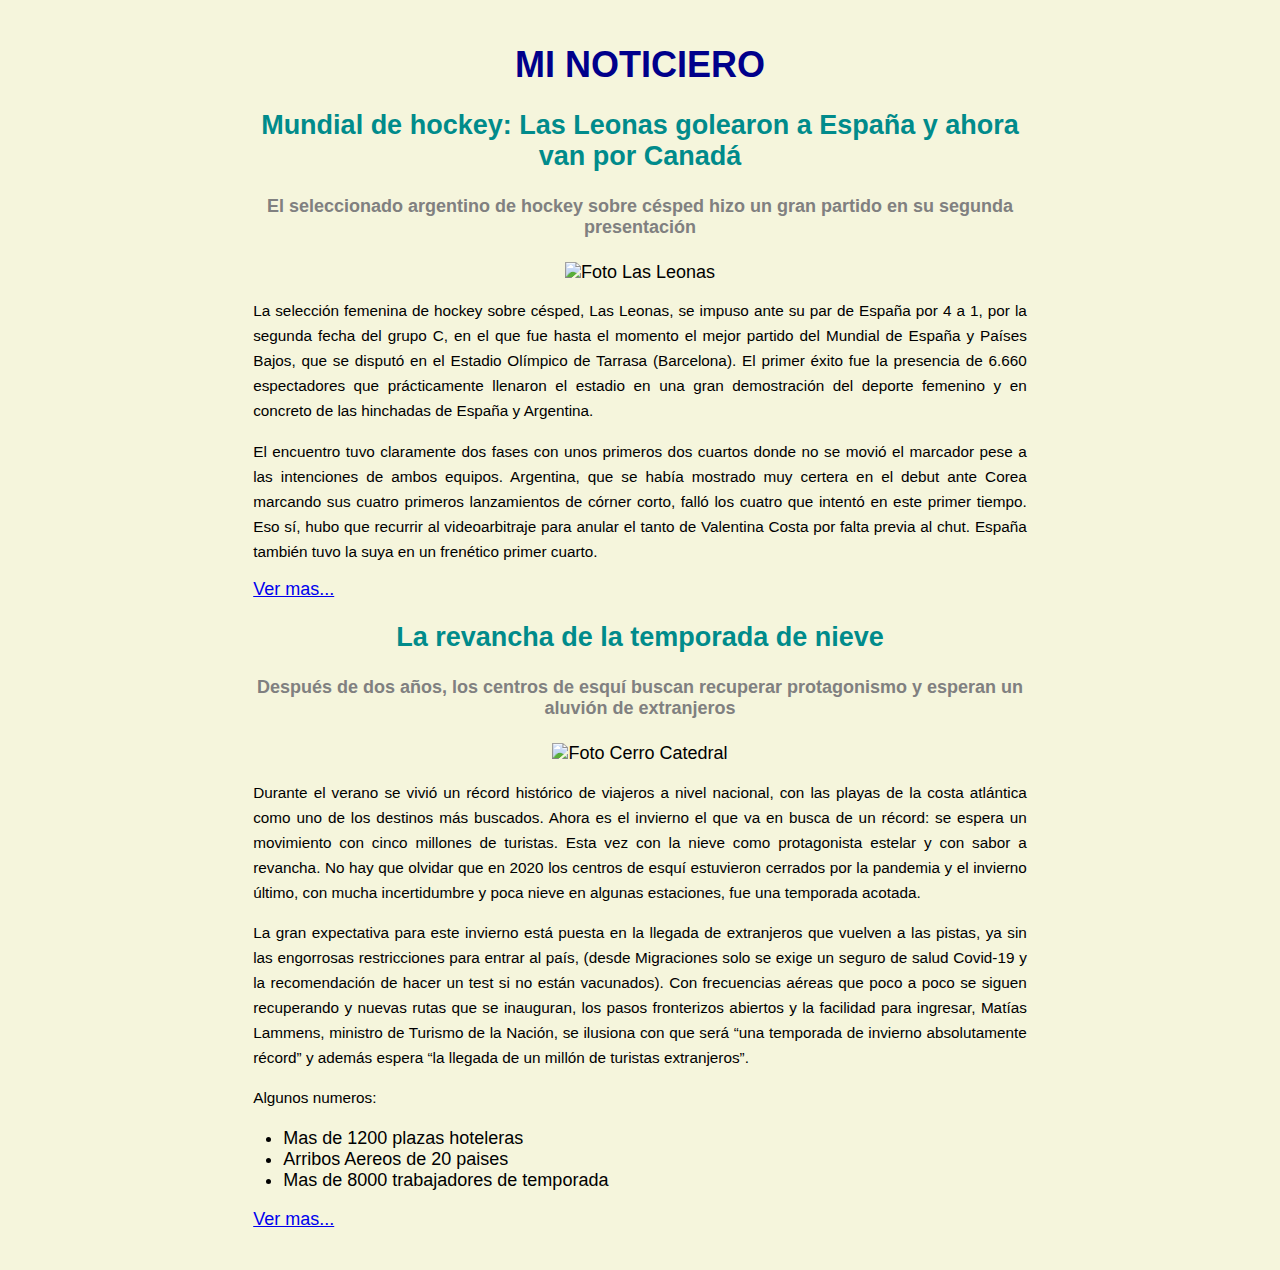
==== index.html @ 6bffdc72 "Initial commit" ====
<!DOCTYPE html>
<html lang="en">
  <head>
    <meta charset="UTF-8" />
    <meta name="viewport" content="width=device-width, initial-scale=1.0" />
    <meta http-equiv="X-UA-Compatible" content="ie=edge" />
    <link rel="stylesheet" href="/css/estilo.css" />
    <title>Front End - Ejercicio 1</title>
  </head>
  <!-- Enunciado
Armar una página que contenga 2 noticias:
Cada una debe tener:
● Un título
● Un subtítulo
● Una imagen
● Un enlace al portal donde está la noticia.
● Los textos deben estar justificados y los títulos
centrados, tener estilos y colores. También aplicar
una lista y un color de fondo. -->
  <body>
    <h1>Mi Noticiero</h1>
    <div class="contenidos">
      <div class="entrada-news">
        <h2>
          Mundial de hockey: Las Leonas golearon a España y ahora van por Canadá
        </h2>
        <h4>
          El seleccionado argentino de hockey sobre césped hizo un gran partido
          en su segunda presentación
        </h4>
        <img
          src="https://images.pagina12.com.ar/styles/focal_3_2_960x640/public/2022-07/568182-leonas-20efe.jpeg?itok=KvPvKa-x"
          alt="Foto Las Leonas"
        />
        <p>
          La selección femenina de hockey sobre césped, Las Leonas, se impuso
          ante su par de España por 4 a 1, por la segunda fecha del grupo C, en
          el que fue hasta el momento el mejor partido del Mundial de España y
          Países Bajos, que se disputó en el Estadio Olímpico de Tarrasa
          (Barcelona). El primer éxito fue la presencia de 6.660 espectadores
          que prácticamente llenaron el estadio en una gran demostración del
          deporte femenino y en concreto de las hinchadas de España y Argentina.
        </p>
        <p>
          El encuentro tuvo claramente dos fases con unos primeros dos cuartos
          donde no se movió el marcador pese a las intenciones de ambos equipos.
          Argentina, que se había mostrado muy certera en el debut ante Corea
          marcando sus cuatro primeros lanzamientos de córner corto, falló los
          cuatro que intentó en este primer tiempo. Eso sí, hubo que recurrir al
          videoarbitraje para anular el tanto de Valentina Costa por falta
          previa al chut. España también tuvo la suya en un frenético primer
          cuarto.
        </p>
        <div id="ir-al-contenido">
          <a
            href="https://www.pagina12.com.ar/434163-mundial-de-hockey-las-leonas-golearon-a-espana-y-ahora-van-p"
            >Ver mas...</a
          >
        </div>
      </div>
      <div class="entrada-news">
        <h2>
          La revancha de la temporada de nieve
        </h2>
        <h4>
          Después de dos años, los centros de esquí buscan recuperar
          protagonismo y esperan un aluvión de extranjeros
        </h4>
        <img
          src="https://www.lanacion.com.ar/resizer/xxtZKM75PHugLPni4T5O2KtIua4=/1200x800/smart/filters:format(webp):quality(80)/cloudfront-us-east-1.images.arcpublishing.com/lanacionar/RM6C4DFHYFALLELHYUGKCYI35I.JPG"
          alt="Foto Cerro Catedral"
        />
        <p>
          Durante el verano se vivió un récord histórico de viajeros a nivel
          nacional, con las playas de la costa atlántica como uno de los
          destinos más buscados. Ahora es el invierno el que va en busca de un
          récord: se espera un movimiento con cinco millones de turistas. Esta
          vez con la nieve como protagonista estelar y con sabor a revancha. No
          hay que olvidar que en 2020 los centros de esquí estuvieron cerrados
          por la pandemia y el invierno último, con mucha incertidumbre y poca
          nieve en algunas estaciones, fue una temporada acotada.
        </p>
        <p>
          La gran expectativa para este invierno está puesta en la llegada de
          extranjeros que vuelven a las pistas, ya sin las engorrosas
          restricciones para entrar al país, (desde Migraciones solo se exige un
          seguro de salud Covid-19 y la recomendación de hacer un test si no
          están vacunados). Con frecuencias aéreas que poco a poco se siguen
          recuperando y nuevas rutas que se inauguran, los pasos fronterizos
          abiertos y la facilidad para ingresar, Matías Lammens, ministro de
          Turismo de la Nación, se ilusiona con que será “una temporada de
          invierno absolutamente récord” y además espera “la llegada de un
          millón de turistas extranjeros”.
        </p>
        <p> Algunos numeros: 
          <ul>
            <li>Mas de 1200 plazas hoteleras</li>
            <li>Arribos Aereos de 20 paises</li>
            <li>Mas de 8000 trabajadores de temporada</li>
          </ul>
        </p>
        <div id="ir-al-contenido">
          <a
            href="https://www.lanacion.com.ar/turismo/la-revancha-de-la-temporada-de-nieve-nid26062022/"
            >Ver mas...</a
          >
        </div>
      </div>
    </div>
  </body>
</html>
---- css/estilo.css ----
body {
  margin: 0 auto;
  padding: 20px;
  font-size: 18px;
  text-align: center;
  background-color: beige;
  font-family: "Gill Sans", "Gill Sans MT", Calibri, "Trebuchet MS", sans-serif;
}
h1 {
  font-weight: bolder;
  text-transform: uppercase;
  color: darkblue;
}
h2 {
  color: darkcyan;
}
h3,
h4,
h5,
h6 {
  color: grey;
}
img {
  width: 300px;
  height: 300px;
}
ul {
  text-align: left;
}
p {
  text-align: justify;
  line-height: 25px;
  font-size: 85%;
  padding: 0 10px;
}
#ir-al-contenido {
  text-align: left;
  padding: 0 10px;
}
.contenidos {
  margin: 0 auto;
  width: 80%;
}
.entrada-news {
  width: 80%;
  margin: 20px auto;
}
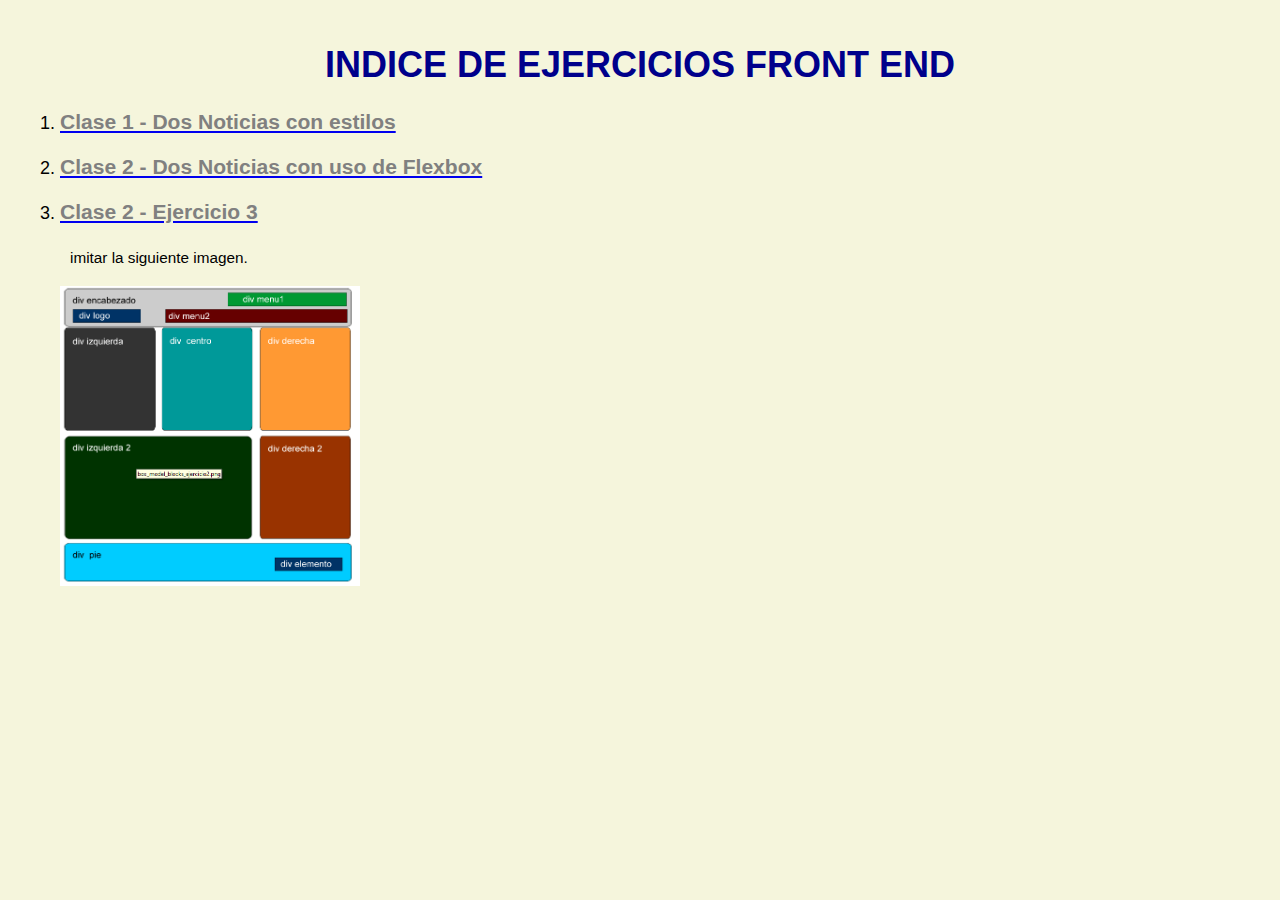
==== commit a0bf460a: "agrego ejercicio 3" ====
--- a/index.html
+++ b/index.html
@@ -4,108 +4,20 @@
     <meta charset="UTF-8" />
     <meta name="viewport" content="width=device-width, initial-scale=1.0" />
     <meta http-equiv="X-UA-Compatible" content="ie=edge" />
-    <link rel="stylesheet" href="/css/estilo.css" />
+    <link rel="stylesheet" href="/css/estilo-clase-1.css" />
+    <!-- <link href="font"> -->
     <title>Front End - Ejercicio 1</title>
   </head>
-  <!-- Enunciado
-Armar una página que contenga 2 noticias:
-Cada una debe tener:
-● Un título
-● Un subtítulo
-● Una imagen
-● Un enlace al portal donde está la noticia.
-● Los textos deben estar justificados y los títulos
-centrados, tener estilos y colores. También aplicar
-una lista y un color de fondo. -->
   <body>
-    <h1>Mi Noticiero</h1>
-    <div class="contenidos">
-      <div class="entrada-news">
-        <h2>
-          Mundial de hockey: Las Leonas golearon a España y ahora van por Canadá
-        </h2>
-        <h4>
-          El seleccionado argentino de hockey sobre césped hizo un gran partido
-          en su segunda presentación
-        </h4>
-        <img
-          src="https://images.pagina12.com.ar/styles/focal_3_2_960x640/public/2022-07/568182-leonas-20efe.jpeg?itok=KvPvKa-x"
-          alt="Foto Las Leonas"
-        />
-        <p>
-          La selección femenina de hockey sobre césped, Las Leonas, se impuso
-          ante su par de España por 4 a 1, por la segunda fecha del grupo C, en
-          el que fue hasta el momento el mejor partido del Mundial de España y
-          Países Bajos, que se disputó en el Estadio Olímpico de Tarrasa
-          (Barcelona). El primer éxito fue la presencia de 6.660 espectadores
-          que prácticamente llenaron el estadio en una gran demostración del
-          deporte femenino y en concreto de las hinchadas de España y Argentina.
-        </p>
-        <p>
-          El encuentro tuvo claramente dos fases con unos primeros dos cuartos
-          donde no se movió el marcador pese a las intenciones de ambos equipos.
-          Argentina, que se había mostrado muy certera en el debut ante Corea
-          marcando sus cuatro primeros lanzamientos de córner corto, falló los
-          cuatro que intentó en este primer tiempo. Eso sí, hubo que recurrir al
-          videoarbitraje para anular el tanto de Valentina Costa por falta
-          previa al chut. España también tuvo la suya en un frenético primer
-          cuarto.
-        </p>
-        <div id="ir-al-contenido">
-          <a
-            href="https://www.pagina12.com.ar/434163-mundial-de-hockey-las-leonas-golearon-a-espana-y-ahora-van-p"
-            >Ver mas...</a
-          >
-        </div>
-      </div>
-      <div class="entrada-news">
-        <h2>
-          La revancha de la temporada de nieve
-        </h2>
-        <h4>
-          Después de dos años, los centros de esquí buscan recuperar
-          protagonismo y esperan un aluvión de extranjeros
-        </h4>
-        <img
-          src="https://www.lanacion.com.ar/resizer/xxtZKM75PHugLPni4T5O2KtIua4=/1200x800/smart/filters:format(webp):quality(80)/cloudfront-us-east-1.images.arcpublishing.com/lanacionar/RM6C4DFHYFALLELHYUGKCYI35I.JPG"
-          alt="Foto Cerro Catedral"
-        />
-        <p>
-          Durante el verano se vivió un récord histórico de viajeros a nivel
-          nacional, con las playas de la costa atlántica como uno de los
-          destinos más buscados. Ahora es el invierno el que va en busca de un
-          récord: se espera un movimiento con cinco millones de turistas. Esta
-          vez con la nieve como protagonista estelar y con sabor a revancha. No
-          hay que olvidar que en 2020 los centros de esquí estuvieron cerrados
-          por la pandemia y el invierno último, con mucha incertidumbre y poca
-          nieve en algunas estaciones, fue una temporada acotada.
-        </p>
-        <p>
-          La gran expectativa para este invierno está puesta en la llegada de
-          extranjeros que vuelven a las pistas, ya sin las engorrosas
-          restricciones para entrar al país, (desde Migraciones solo se exige un
-          seguro de salud Covid-19 y la recomendación de hacer un test si no
-          están vacunados). Con frecuencias aéreas que poco a poco se siguen
-          recuperando y nuevas rutas que se inauguran, los pasos fronterizos
-          abiertos y la facilidad para ingresar, Matías Lammens, ministro de
-          Turismo de la Nación, se ilusiona con que será “una temporada de
-          invierno absolutamente récord” y además espera “la llegada de un
-          millón de turistas extranjeros”.
-        </p>
-        <p> Algunos numeros: 
-          <ul>
-            <li>Mas de 1200 plazas hoteleras</li>
-            <li>Arribos Aereos de 20 paises</li>
-            <li>Mas de 8000 trabajadores de temporada</li>
-          </ul>
-        </p>
-        <div id="ir-al-contenido">
-          <a
-            href="https://www.lanacion.com.ar/turismo/la-revancha-de-la-temporada-de-nieve-nid26062022/"
-            >Ver mas...</a
-          >
-        </div>
-      </div>
-    </div>
+    <h1>Indice de Ejercicios Front End</h1>
+    <ol>
+      <li><a href="clase1.html"><h3>Clase 1 - Dos Noticias con estilos</h3></a></li>
+      <li><a href="clase2.html"><h3>Clase 2 - Dos Noticias con uso de Flexbox</h3></a></li>
+      <li><a href="clase2-ejercicio3.html"><h3>Clase 2 - Ejercicio 3</h3></a>
+      <p>imitar la siguiente imagen.</p>
+  <img alt="Foto Ejercicio 3" src="img/c2ej3.png"/>
+  </li>
+    </ol>
+  </div>
   </body>
 </html>
--- a/css/estilo-clase-1.css
+++ b/css/estilo-clase-1.css
@@ -0,0 +1,49 @@
+body {
+  margin: 0 auto;
+  padding: 20px;
+  font-size: 18px;
+  text-align: center;
+  background-color: beige;
+  font-family: "Gill Sans", "Gill Sans MT", Calibri, "Trebuchet MS", sans-serif;
+}
+h1 {
+  font-weight: bolder;
+  text-transform: uppercase;
+  color: darkblue;
+}
+h2 {
+  color: darkcyan;
+  letter-spacing: 0.6px;
+}
+h3,
+h4,
+h5,
+h6 {
+  color: grey;
+}
+img {
+  width: 300px;
+  height: 300px;
+}
+ul,
+ol {
+  text-align: left;
+}
+p {
+  text-align: justify;
+  line-height: 25px;
+  font-size: 85%;
+  padding: 0 10px;
+}
+#ir-al-contenido {
+  text-align: left;
+  padding: 0 10px;
+}
+.contenidos {
+  margin: 0 auto;
+  width: 80%;
+}
+.entrada-news {
+  width: 80%;
+  margin: 20px auto;
+}
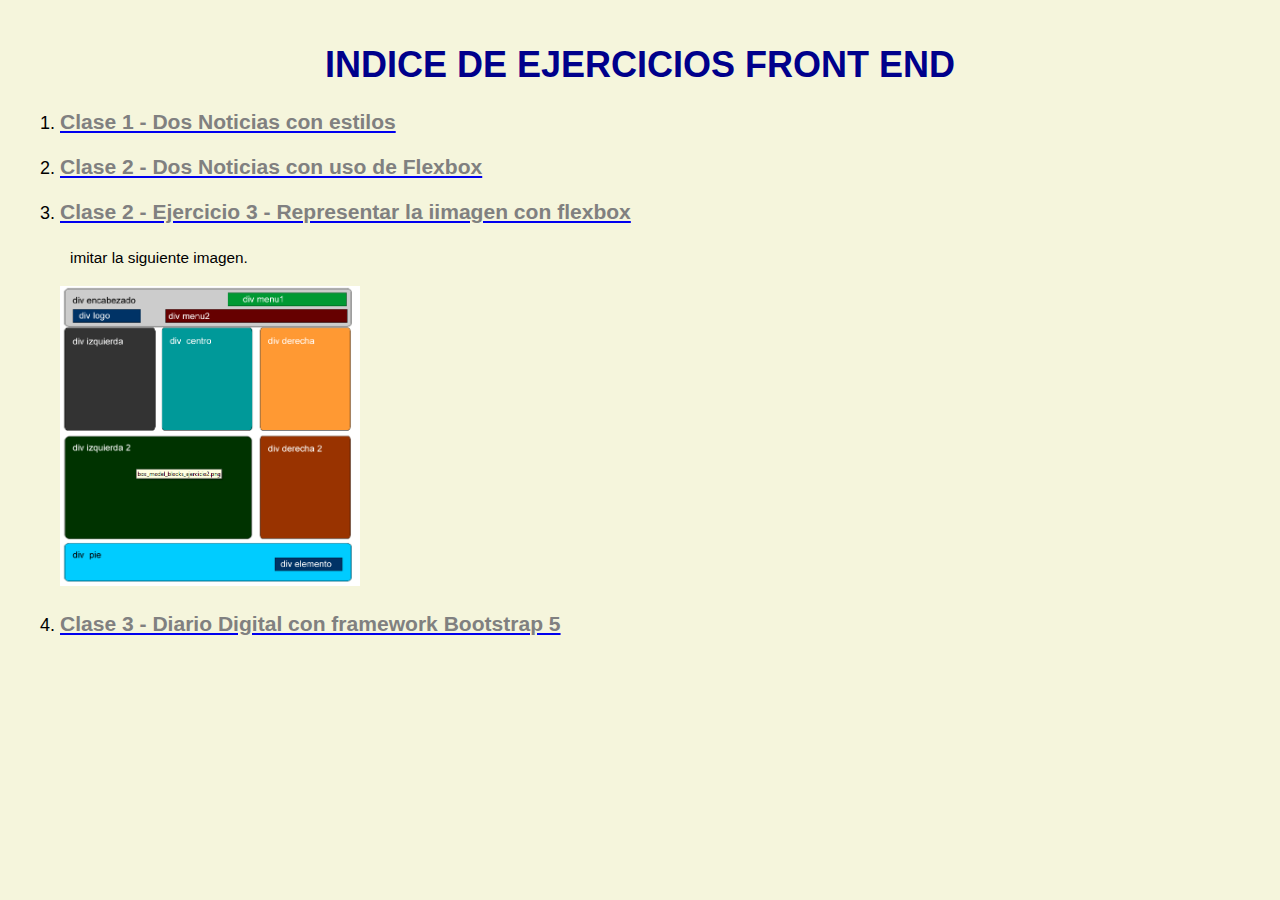
==== commit 3bd7f994: "creacion ej clase 3" ====
--- a/index.html
+++ b/index.html
@@ -13,10 +13,11 @@
     <ol>
       <li><a href="clase1.html"><h3>Clase 1 - Dos Noticias con estilos</h3></a></li>
       <li><a href="clase2.html"><h3>Clase 2 - Dos Noticias con uso de Flexbox</h3></a></li>
-      <li><a href="clase2-ejercicio3.html"><h3>Clase 2 - Ejercicio 3</h3></a>
-      <p>imitar la siguiente imagen.</p>
+      <li><a href="clase2-ejercicio3.html"><h3>Clase 2 - Ejercicio 3 - Representar la iimagen con flexbox</h3></a>
+         <p>imitar la siguiente imagen.</p>
   <img alt="Foto Ejercicio 3" src="img/c2ej3.png"/>
   </li>
+  <li><a href="clase3.html"><h3>Clase 3 - Diario Digital con framework Bootstrap 5</h3></a>
     </ol>
   </div>
   </body>
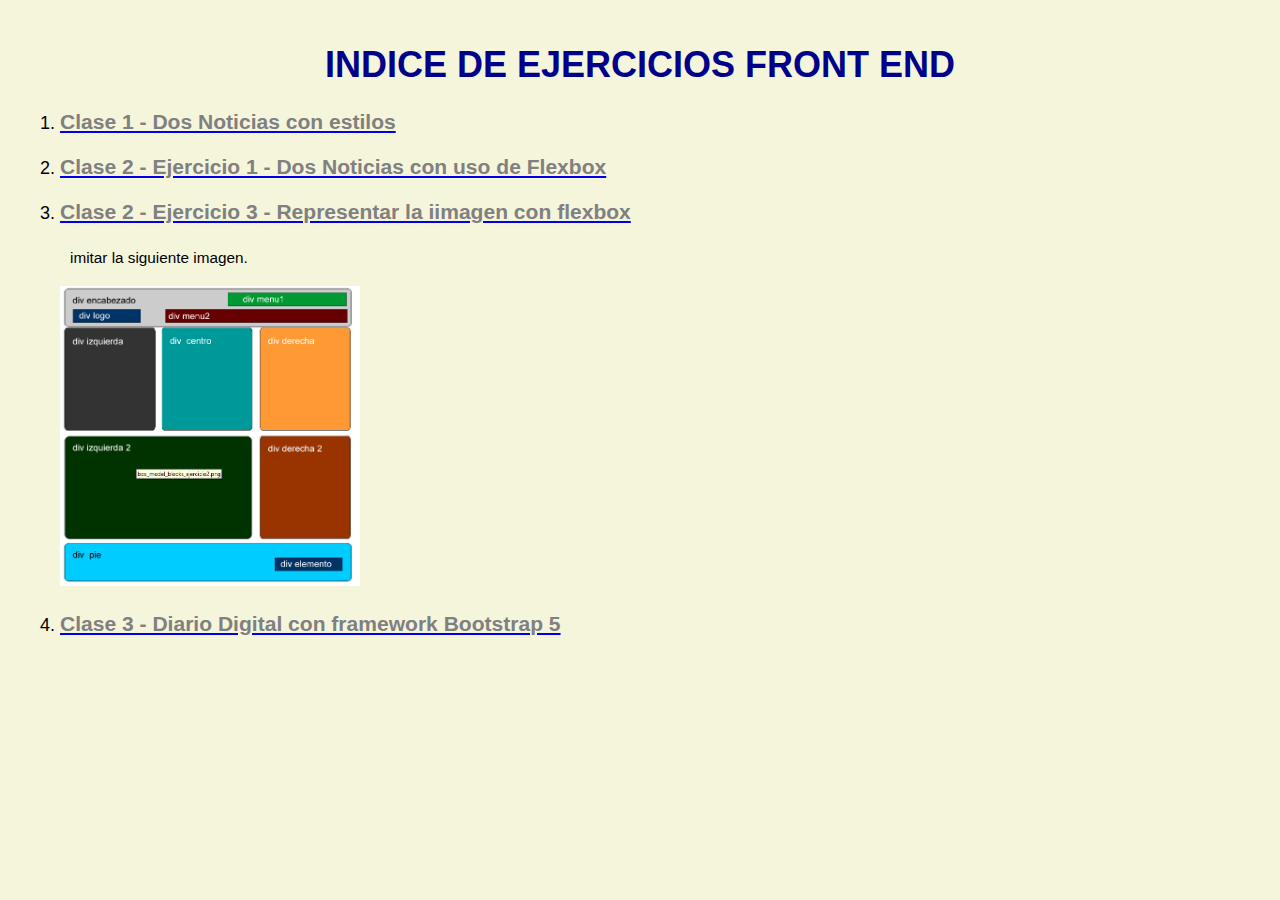
==== commit 8cbb38fb: "ordeno nombres de archivos" ====
--- a/index.html
+++ b/index.html
@@ -12,7 +12,7 @@
     <h1>Indice de Ejercicios Front End</h1>
     <ol>
       <li><a href="clase1.html"><h3>Clase 1 - Dos Noticias con estilos</h3></a></li>
-      <li><a href="clase2.html"><h3>Clase 2 - Dos Noticias con uso de Flexbox</h3></a></li>
+      <li><a href="clase2-ejercicio1.html"><h3>Clase 2 - Ejercicio 1 - Dos Noticias con uso de Flexbox</h3></a></li>
       <li><a href="clase2-ejercicio3.html"><h3>Clase 2 - Ejercicio 3 - Representar la iimagen con flexbox</h3></a>
          <p>imitar la siguiente imagen.</p>
   <img alt="Foto Ejercicio 3" src="img/c2ej3.png"/>
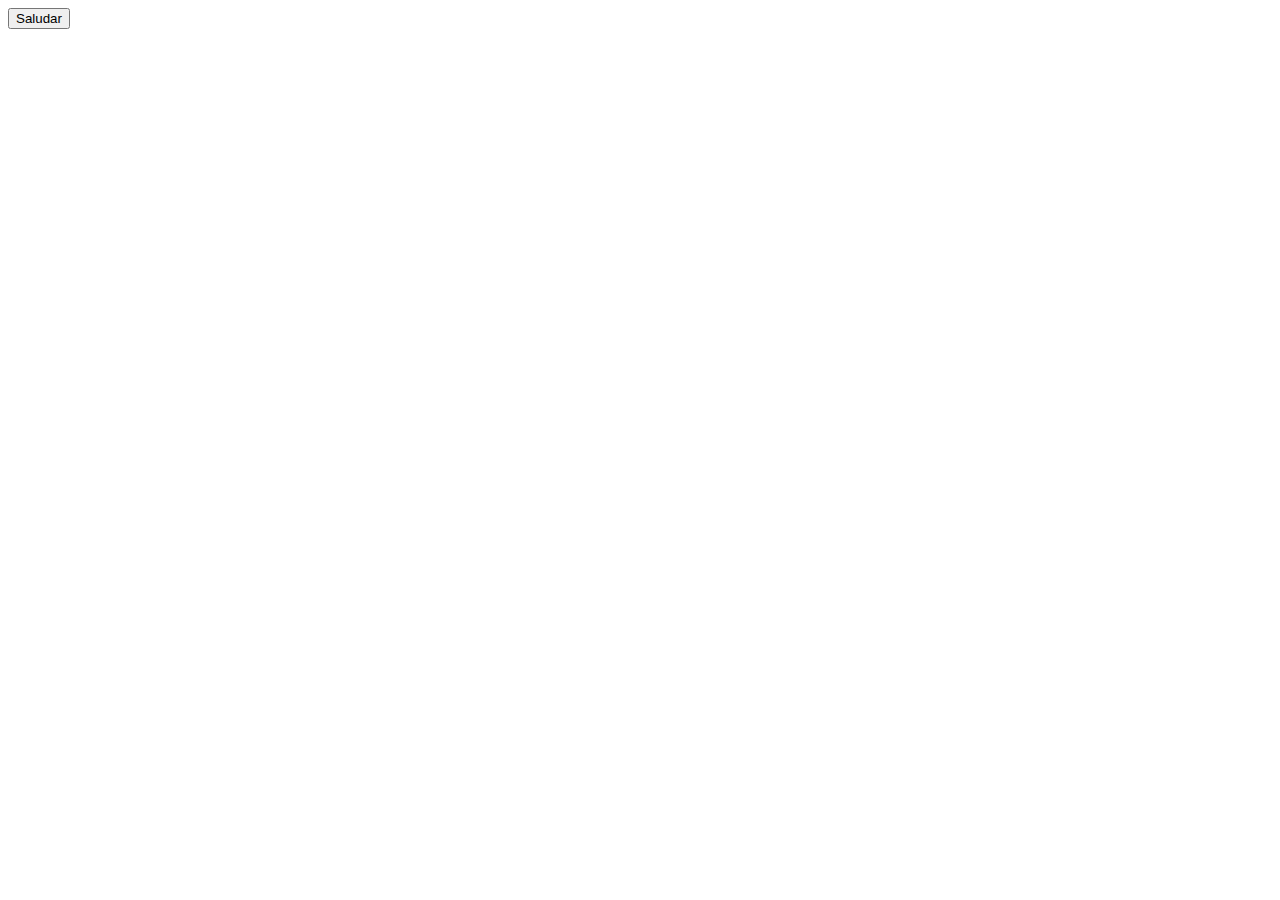
==== commit 75476f74: "agrego clase 4" ====
--- a/index.html
+++ b/index.html
@@ -1,24 +1,13 @@
-<!DOCTYPE html>
-<html lang="en">
-  <head>
-    <meta charset="UTF-8" />
-    <meta name="viewport" content="width=device-width, initial-scale=1.0" />
-    <meta http-equiv="X-UA-Compatible" content="ie=edge" />
-    <link rel="stylesheet" href="/css/estilo-clase-1.css" />
-    <!-- <link href="font"> -->
-    <title>Front End - Ejercicio 1</title>
-  </head>
-  <body>
-    <h1>Indice de Ejercicios Front End</h1>
-    <ol>
-      <li><a href="clase1.html"><h3>Clase 1 - Dos Noticias con estilos</h3></a></li>
-      <li><a href="clase2-ejercicio1.html"><h3>Clase 2 - Ejercicio 1 - Dos Noticias con uso de Flexbox</h3></a></li>
-      <li><a href="clase2-ejercicio3.html"><h3>Clase 2 - Ejercicio 3 - Representar la iimagen con flexbox</h3></a>
-         <p>imitar la siguiente imagen.</p>
-  <img alt="Foto Ejercicio 3" src="img/c2ej3.png"/>
-  </li>
-  <li><a href="clase3.html"><h3>Clase 3 - Diario Digital con framework Bootstrap 5</h3></a>
-    </ol>
-  </div>
-  </body>
-</html>
+<!DOCTYPE html>
+<html lang="en">
+  <head>
+    <meta charset="UTF-8" />
+    <meta name="viewport" content="width=device-width, initial-scale=1.0" />
+    <meta http-equiv="X-UA-Compatible" content="ie=edge" />
+    <title>Document</title>
+  </head>
+  <body>
+    <button id="boton">Saludar</button>
+    <script src="clase4/clase4-1.ts"></script>
+  </body>
+</html>
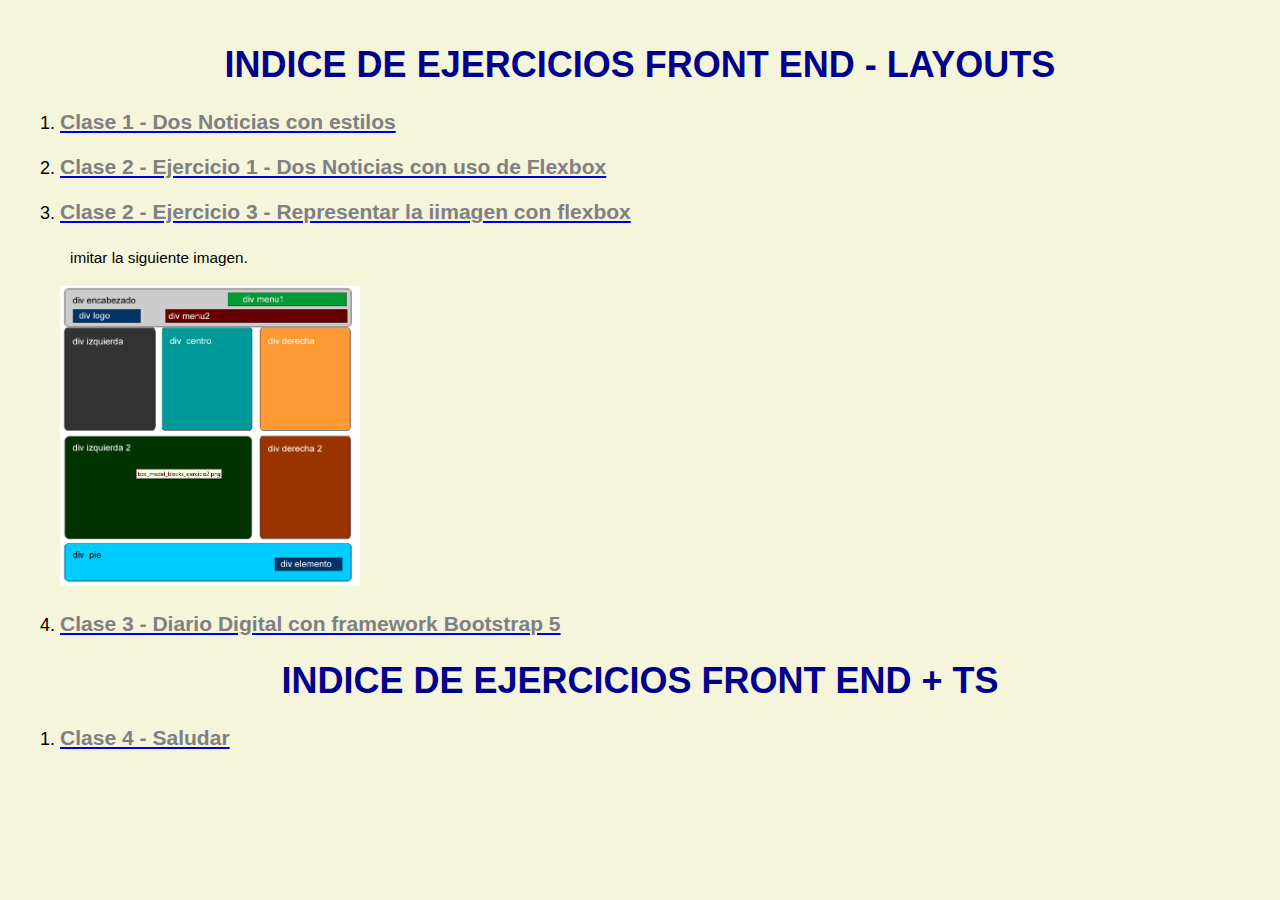
==== commit ced190f2: "ordeno clase 4" ====
--- a/index.html
+++ b/index.html
@@ -1,13 +1,45 @@
-<!DOCTYPE html>
-<html lang="en">
-  <head>
-    <meta charset="UTF-8" />
-    <meta name="viewport" content="width=device-width, initial-scale=1.0" />
-    <meta http-equiv="X-UA-Compatible" content="ie=edge" />
-    <title>Document</title>
-  </head>
-  <body>
-    <button id="boton">Saludar</button>
-    <script src="clase4/clase4-1.ts"></script>
-  </body>
-</html>
+<!DOCTYPE html>
+<html lang="en">
+  <head>
+    <meta charset="UTF-8" />
+    <meta name="viewport" content="width=device-width, initial-scale=1.0" />
+    <meta http-equiv="X-UA-Compatible" content="ie=edge" />
+    <link rel="stylesheet" href="/css/estilo-clase-1.css" />
+    <!-- <link href="font"> -->
+    <title>Front End - Ejercicio 1</title>
+  </head>
+  <body>
+    <h1>Indice de Ejercicios Front End - Layouts</h1>
+    <ol>
+      <li>
+        <a href="clase1.html"><h3>Clase 1 - Dos Noticias con estilos</h3></a>
+      </li>
+      <li>
+        <a href="clase2-ejercicio1.html"
+          ><h3>Clase 2 - Ejercicio 1 - Dos Noticias con uso de Flexbox</h3></a
+        >
+      </li>
+      <li>
+        <a href="clase2-ejercicio3.html"
+          ><h3>
+            Clase 2 - Ejercicio 3 - Representar la iimagen con flexbox
+          </h3></a
+        >
+        <p>imitar la siguiente imagen.</p>
+        <img alt="Foto Ejercicio 3" src="img/c2ej3.png" />
+      </li>
+      <li>
+        <a href="clase3.html"
+          ><h3>Clase 3 - Diario Digital con framework Bootstrap 5</h3></a
+        >
+      </li>
+    </ol>
+
+    <h1>Indice de Ejercicios Front End + TS</h1>
+    <ol>
+      <li>
+        <a href="clase4.html"><h3>Clase 4 - Saludar</h3></a>
+      </li>
+    </ol>
+  </body>
+</html>
--- a/css/estilo-clase-1.css
+++ b/css/estilo-clase-1.css
@@ -0,0 +1,49 @@
+body {
+  margin: 0 auto;
+  padding: 20px;
+  font-size: 18px;
+  text-align: center;
+  background-color: beige;
+  font-family: "Gill Sans", "Gill Sans MT", Calibri, "Trebuchet MS", sans-serif;
+}
+h1 {
+  font-weight: bolder;
+  text-transform: uppercase;
+  color: darkblue;
+}
+h2 {
+  color: darkcyan;
+  letter-spacing: 0.6px;
+}
+h3,
+h4,
+h5,
+h6 {
+  color: grey;
+}
+img {
+  width: 300px;
+  height: 300px;
+}
+ul,
+ol {
+  text-align: left;
+}
+p {
+  text-align: justify;
+  line-height: 25px;
+  font-size: 85%;
+  padding: 0 10px;
+}
+#ir-al-contenido {
+  text-align: left;
+  padding: 0 10px;
+}
+.contenidos {
+  margin: 0 auto;
+  width: 80%;
+}
+.entrada-news {
+  width: 80%;
+  margin: 20px auto;
+}
